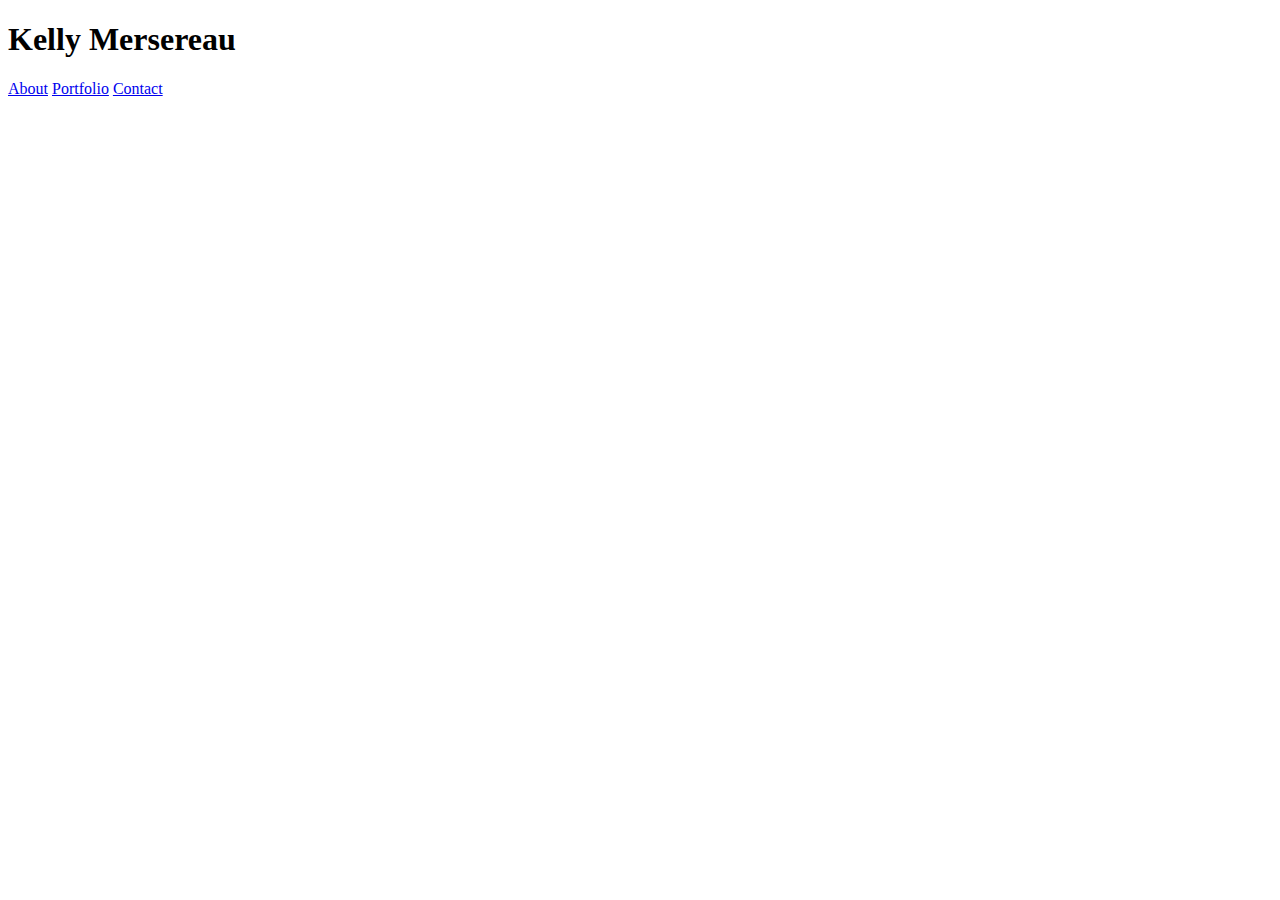
==== contact.html @ 2608a541 "portfolio" ====
<!DOCTYPE html>
<html>
<head>
	<title>Contact</title>
	<link rel="stylesheet" type="text/css" href="reset.css">
	<link rel="stylesheet" type="text/css" href="assets/css/style.css">
</head>
<header>
	<span id="top">
		<h1 id="topname"> Kelly Mersereau </h1>
	</span>
	<span id="links">
			<a href="index.html" class="links1"> About</a>
			<a href="portfolio.html" class="links"> Portfolio</a>
			<a href="contact.html" class="links"> Contact </a>	
	</span>
</header>
<body>

</body>
</html>
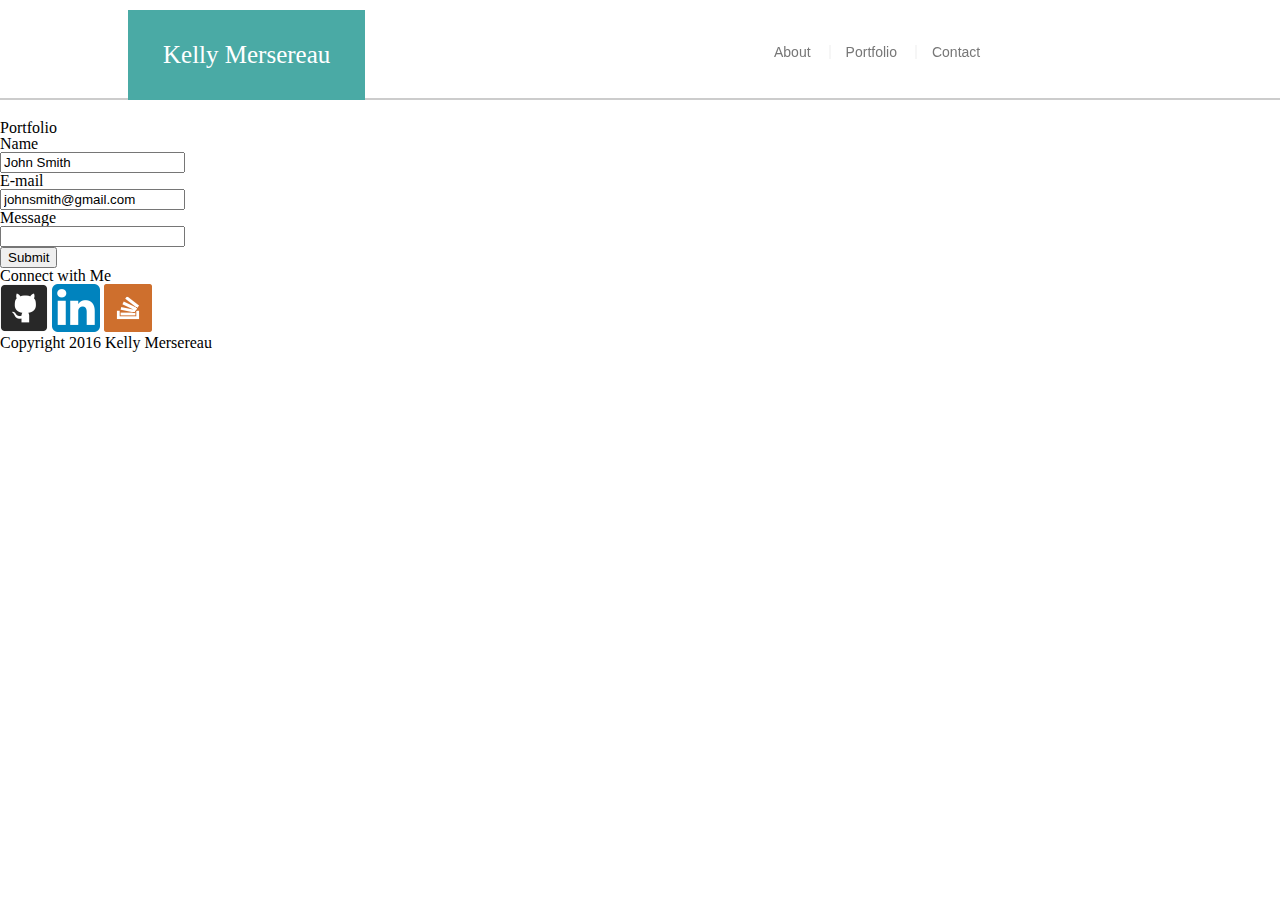
==== commit c8ed4f2c: "so i can make sure this shit is correct" ====
--- a/contact.html
+++ b/contact.html
@@ -1,21 +1,62 @@
 <!DOCTYPE html>
 <html>
 <head>
-	<title>Contact</title>
-	<link rel="stylesheet" type="text/css" href="reset.css">
+	<title>Kelly Mersereau</title>
 	<link rel="stylesheet" type="text/css" href="assets/css/style.css">
+	<link rel="stylesheet" type="text/css" href="assets/css/reset.css">
 </head>
-<header>
-	<span id="top">
-		<h1 id="topname"> Kelly Mersereau </h1>
-	</span>
-	<span id="links">
-			<a href="index.html" class="links1"> About</a>
-			<a href="portfolio.html" class="links"> Portfolio</a>
-			<a href="contact.html" class="links"> Contact </a>	
-	</span>
-</header>
 <body>
+	<div class="wrapper">
+		<header id="header">
+			<div id="name">
+				<h1> Kelly Mersereau </h1>
+			</div>
+			<nav id="nav">
+				<ul>
+					<li class="link1"><a href="index.html">About</a></li>
+					<li class="link"><a href="portfolio.html">Portfolio</a></li>
+					<li class="link"><a href="contact.html">Contact</a></li>
+				</ul>
+			</nav>
+		</header>
+	</div>
+	<div id="content">
+		<section id="main">
+			<h2> Portfolio </h2>
+			<div></div>
+			<form action="MAILTO:kelly.mersereau@gmail.com" method="post" enctype="text/plain">
+				Name 
+				<br>
+				<input type="text" name="name" value="John Smith"> 
+				<br>
+				E-mail 
+				<br>
+				<input type="text" name="e-mail" value="johnsmith@gmail.com"> 
+				<br>
+				Message 
+				<br>
+				<input type="text" name="message" value=" "> 
+				<br>
+				<input type="submit" value="Submit">
+			</form>
+		</section>
+		<aside id="sidebar">
+			<h3>Connect with Me</h3>
+			<div></div>
+			<div class="connectlinks">
+				<a href="https://github.com/kellymersereau"><img src="assets/images/github.png"></a>
+				<a href="https://www.linkedin.com/in/kellymersereau"><img src="assets/images/linkedin.png"></a>
+				<a href="http://stackoverflow.com/users/5831702/kelly-mersereau"><img src="assets/images/stackoverflow.png"></a>
+			</div>
+		</aside>
+	<footer>
+		<div id="footer">
+			<div class="teal-line">
+			</div>
+				<p class="copyright">Copyright 2016 Kelly Mersereau
+				</p>
+		</div>
+	</footer>
+</body>
 
-</body>
 </html>--- a/assets/css/style.css
+++ b/assets/css/style.css
@@ -0,0 +1,82 @@
+* {
+	font-family: 'Arial', 'Helvetica Neue', Helvetica, sans-serif;
+	box-sizing: border-box;
+}
+.wrapper {
+	height: 100px;
+	background-color: #ffffff;
+	border-bottom: 2px;
+	border-style: solid;
+	border-color: #cccccc;
+	width: 100%;
+	position: relative;
+	margin-bottom: 20px;
+}
+#name {
+	height: 90px;
+	font-family: 'Georgia', Times, Times New Roman, serif;
+	font-size: 25px;
+	margin-left: 10%;
+	margin-top: 10px;
+	padding-top: 32px;
+	padding-bottom: 32px;
+	padding-left: 35px;
+	padding-right: 35px;
+	background-color: #4aaaa5;
+	color: #ffffff;
+	float: left;
+}
+#nav {
+	padding: 15px;
+	float: right;
+	margin-right: 500px;
+}
+ul {
+    list-style-type: none;
+    margin: 0;
+    padding: 0;
+    height: 100%; /* Full height */
+    position: fixed; /* Make it stick, even on scroll */
+    overflow: auto; /* Enable scrolling if the sidenav has too much content */
+}
+.link1 {
+	font-family: 'Arial', 'Helvetica Neue', Helvetica, sans-serif;
+	text-align: center;
+	font-size: 14px;
+	color: #777777;
+	text-decoration: none;
+	display: inline-block;
+	float: left;
+	margin: 9px;
+	margin-top: 30px;
+}
+.link {
+	font-family: 'Arial', 'Helvetica Neue', Helvetica, sans-serif;
+	text-align: center;
+	font-size: 14px;
+	color: #777777;
+	text-decoration: none;
+	border-left: 2px;
+	border-style: solid;
+	border-color: #f6f6f6;
+	padding-left: 15px; 
+	display: inline-block;
+	float: left;
+	margin: 9px;
+	margin-top: 30px;
+}
+a:link {
+	color: #777777;
+	font-size: 14px;
+	text-decoration: none;
+}
+a:visited {
+	color: #777777;
+	font-size: 12px;
+	text-decoration: none;
+}
+a:hover {
+	color: #4aaaa5;
+	font-size: 16px;
+	text-decoration: none;
+}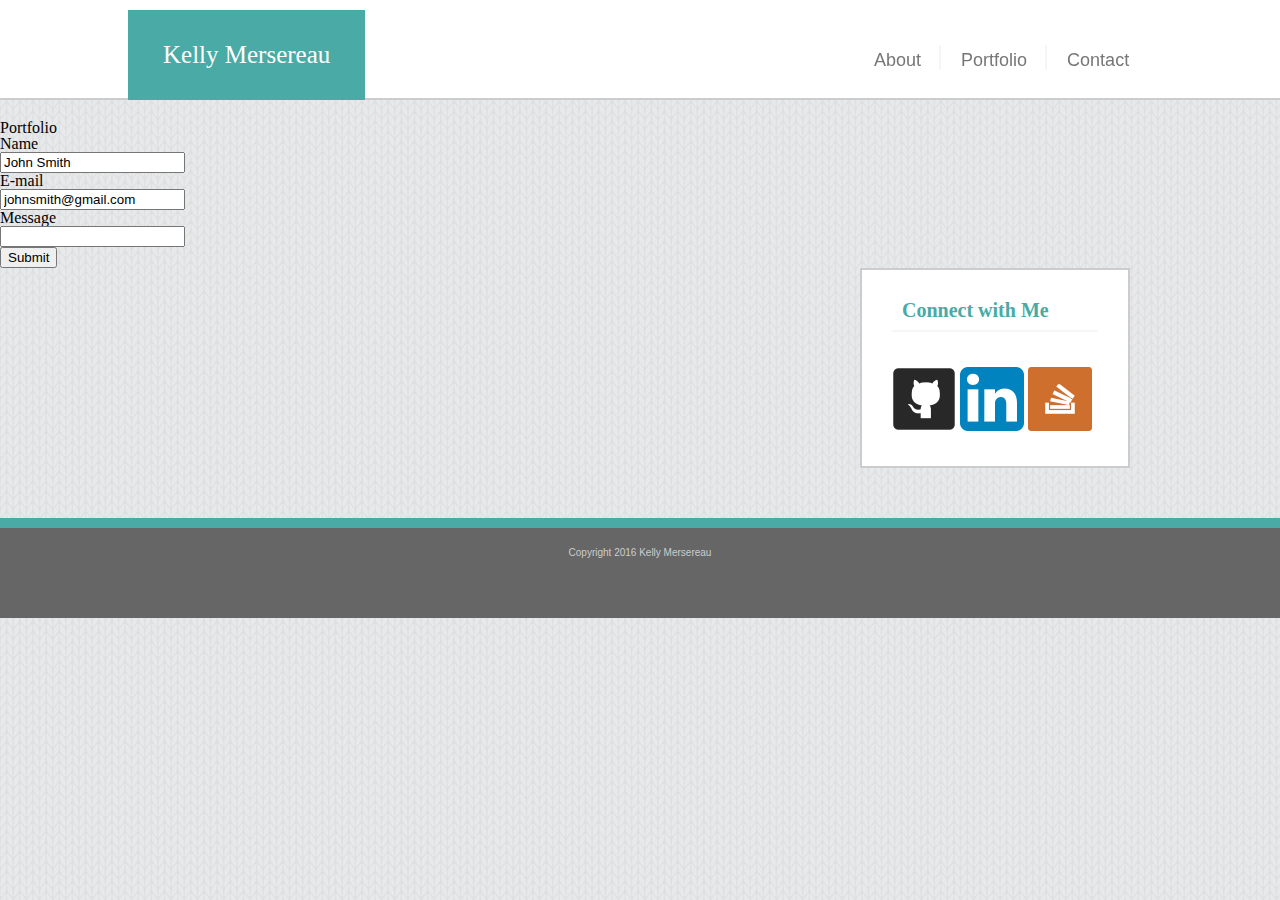
==== commit 49133c7d: "updated work" ====
--- a/contact.html
+++ b/contact.html
@@ -19,42 +19,41 @@
 				</ul>
 			</nav>
 		</header>
-	</div>
-	<div id="content">
-		<section id="main">
-			<h2> Portfolio </h2>
-			<div></div>
-			<form action="MAILTO:kelly.mersereau@gmail.com" method="post" enctype="text/plain">
-				Name 
-				<br>
-				<input type="text" name="name" value="John Smith"> 
-				<br>
-				E-mail 
-				<br>
-				<input type="text" name="e-mail" value="johnsmith@gmail.com"> 
-				<br>
-				Message 
-				<br>
-				<input type="text" name="message" value=" "> 
-				<br>
-				<input type="submit" value="Submit">
-			</form>
-		</section>
-		<aside id="sidebar">
-			<h3>Connect with Me</h3>
-			<div></div>
-			<div class="connectlinks">
-				<a href="https://github.com/kellymersereau"><img src="assets/images/github.png"></a>
-				<a href="https://www.linkedin.com/in/kellymersereau"><img src="assets/images/linkedin.png"></a>
-				<a href="http://stackoverflow.com/users/5831702/kelly-mersereau"><img src="assets/images/stackoverflow.png"></a>
-			</div>
-		</aside>
+		<div id="content">
+			<section id="main">
+				<h2> Portfolio </h2>
+				<div id="line-break"></div>
+				<form action="MAILTO:kelly.mersereau@gmail.com" method="post" enctype="text/plain">
+					Name 
+					<br>
+					<input type="text" name="name" value="John Smith"> 
+					<br>
+					E-mail 
+					<br>
+					<input type="text" name="e-mail" value="johnsmith@gmail.com"> 
+					<br>
+					Message 
+					<br>
+					<input type="text" name="message" value=" "> 
+					<br>
+					<input type="submit" value="Submit">
+				</form>
+			</section>
+			<aside id="sidebar">
+				<h2 id="connect">Connect with Me</h2>
+				<div class="line-break2"></div>
+				<div class="icons">
+					<a href="https://github.com/kellymersereau" id="icon1"><img src="assets/images/github.png"></a>
+					<a href="https://www.linkedin.com/in/kellymersereau" id="icon2"><img src="assets/images/linkedin.png"></a>
+					<a href="http://stackoverflow.com/users/5831702/kelly-mersereau" id="icon3"><img src="assets/images/stackoverflow.png"></a>
+				</div>
+			</aside>
+		</div>
+		<div class="push"></div>
 	<footer>
 		<div id="footer">
-			<div class="teal-line">
-			</div>
-				<p class="copyright">Copyright 2016 Kelly Mersereau
-				</p>
+			<p class="copyright">Copyright 2016 Kelly Mersereau
+			</p>
 		</div>
 	</footer>
 </body>
--- a/assets/css/style.css
+++ b/assets/css/style.css
@@ -1,8 +1,22 @@
 * {
 	font-family: 'Arial', 'Helvetica Neue', Helvetica, sans-serif;
 	box-sizing: border-box;
+	margin: 0;
+}
+html body {
+	height: 100%;
+	background-image: url('../images/knitting250px.png');
 }
 .wrapper {
+	min-height: 100%;
+	height: auto !important;
+	height: 100%;
+	margin: 0 auto -200px;
+}
+.push, #footer {
+	height: 250px;
+}
+#header {
 	height: 100px;
 	background-color: #ffffff;
 	border-bottom: 2px;
@@ -29,7 +43,7 @@
 #nav {
 	padding: 15px;
 	float: right;
-	margin-right: 500px;
+	margin-right: 400px;
 }
 ul {
     list-style-type: none;
@@ -42,7 +56,7 @@
 .link1 {
 	font-family: 'Arial', 'Helvetica Neue', Helvetica, sans-serif;
 	text-align: center;
-	font-size: 14px;
+	font-size: 25px;
 	color: #777777;
 	text-decoration: none;
 	display: inline-block;
@@ -53,13 +67,13 @@
 .link {
 	font-family: 'Arial', 'Helvetica Neue', Helvetica, sans-serif;
 	text-align: center;
-	font-size: 14px;
+	font-size: 25px;
 	color: #777777;
 	text-decoration: none;
 	border-left: 2px;
 	border-style: solid;
 	border-color: #f6f6f6;
-	padding-left: 15px; 
+	padding-left: 20px; 
 	display: inline-block;
 	float: left;
 	margin: 9px;
@@ -67,7 +81,7 @@
 }
 a:link {
 	color: #777777;
-	font-size: 14px;
+	font-size: 18px;
 	text-decoration: none;
 }
 a:visited {
@@ -79,4 +93,64 @@
 	color: #4aaaa5;
 	font-size: 16px;
 	text-decoration: none;
+}
+#content {
+	background-image: url('../images/knitting250px.png');
+	background-repeat: repeat;
+}
+#sidebar {
+	width: 270px;
+	height: 200px;
+	background-color: white;
+	font-family: 'Georgia', Times, Times New Roman, serif;
+	float: right;
+	color: #4aaaa5;
+	margin-right: 150px;
+	border: 2px;
+	padding-top: 20px;
+	border-style: solid;
+	border-color: #cccccc;
+	position: relative;
+}
+.line-break2 {
+	border: 1px;
+	border-style: solid;
+	border-color: #f6f6f6;
+	margin-top: 10px;
+	margin-bottom: 25px;
+	margin-left: 30px;
+	margin-right: 30px;
+}
+#connect {
+	position: relative;
+	padding-left: 40px;
+	padding-top: 10px;
+	padding-bottom: 0px;
+	font-weight: bold;
+	font-size: 20px;
+}
+.icons {
+	position: relative;
+	margin-right: 20px;
+	margin-left: 20px;
+	padding-right: 10px;
+	padding-left: 10px;
+	padding-top: 10px;
+}
+#footer {
+	height: 100px; 
+	background-color: #666666;
+	border-top: 10px;
+	border-style: solid;
+	border-color: #4aaaa5;
+	width: 100%;
+}
+.copyright {
+	color: #cccccc;
+	position: ;
+	text-align: center;
+	font-size: 10px;
+	font-family: 'Arial', 'Helvetica Neue', Helvetica, sans-serif;
+	padding-top: 20px;
+	padding-bottom: 20px;
 }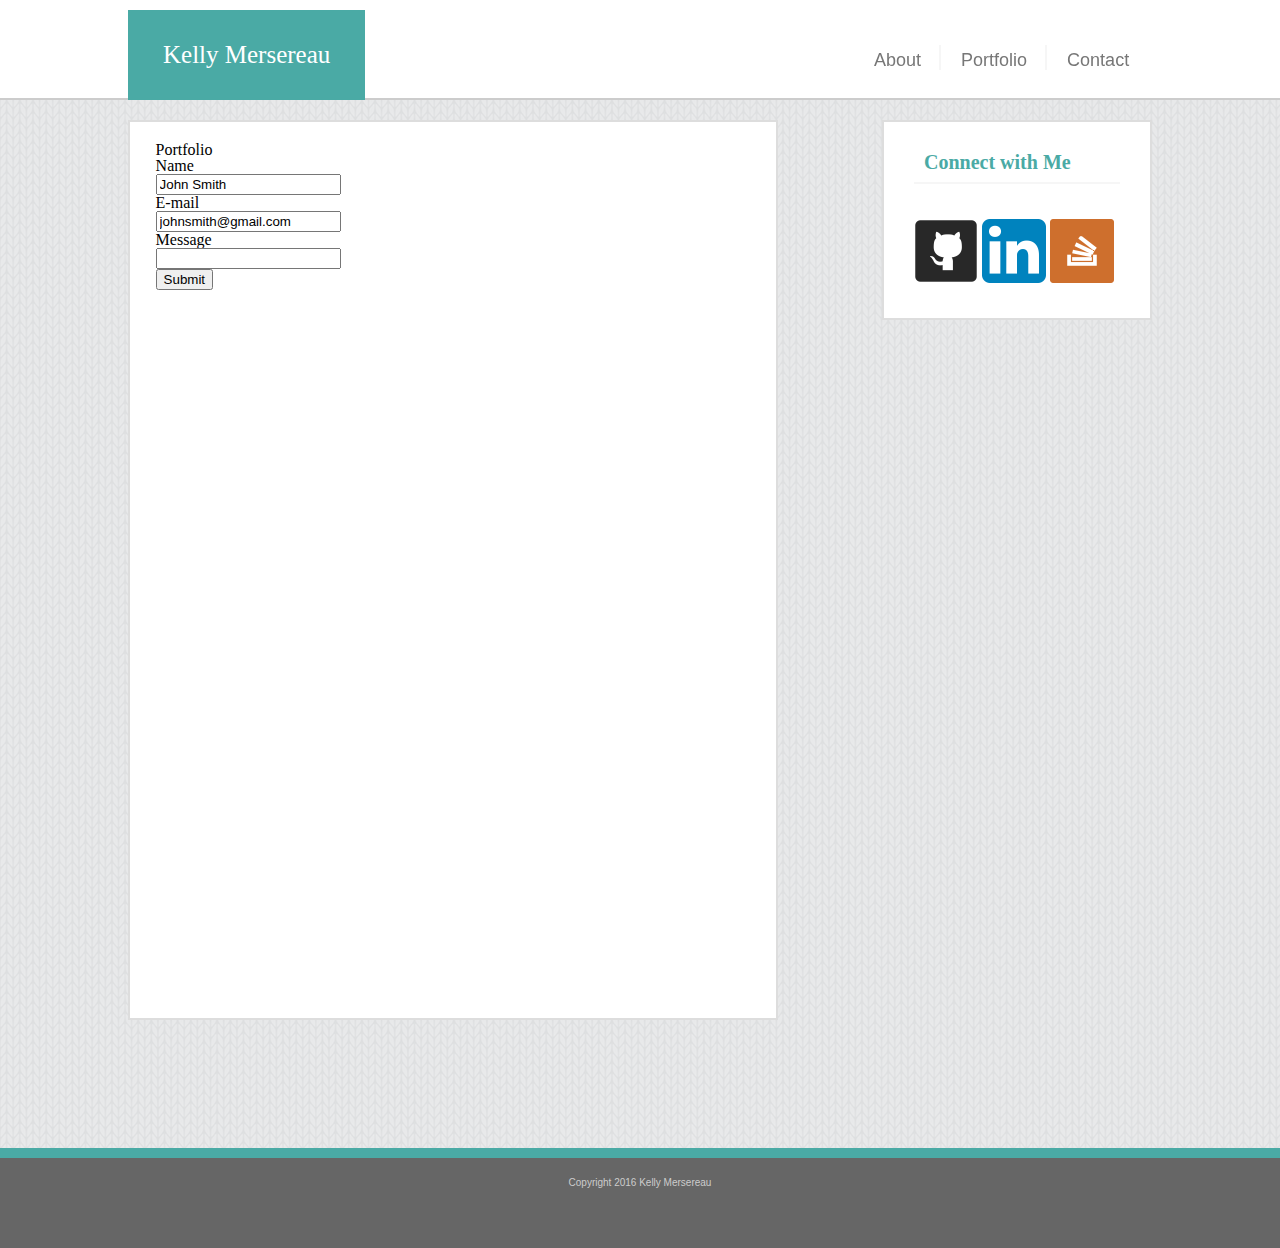
==== commit 55468aae: "updates when i should be asleep" ====
--- a/contact.html
+++ b/contact.html
@@ -23,7 +23,7 @@
 			<section id="main">
 				<h2> Portfolio </h2>
 				<div id="line-break"></div>
-				<form action="MAILTO:kelly.mersereau@gmail.com" method="post" enctype="text/plain">
+				<form action="MAILTO:kelly.mersereau@gmail.com" method="post" enctype="text/plain" class="form">
 					Name 
 					<br>
 					<input type="text" name="name" value="John Smith"> 
@@ -56,6 +56,7 @@
 			</p>
 		</div>
 	</footer>
+	</div>
 </body>
 
 </html>--- a/assets/css/style.css
+++ b/assets/css/style.css
@@ -6,6 +6,7 @@
 html body {
 	height: 100%;
 	background-image: url('../images/knitting250px.png');
+
 }
 .wrapper {
 	min-height: 100%;
@@ -44,6 +45,7 @@
 	padding: 15px;
 	float: right;
 	margin-right: 400px;
+
 }
 ul {
     list-style-type: none;
@@ -93,10 +95,154 @@
 	color: #4aaaa5;
 	font-size: 16px;
 	text-decoration: none;
+	text-transform: uppercase;
 }
 #content {
 	background-image: url('../images/knitting250px.png');
 	background-repeat: repeat;
+}
+#about {
+	width: 650px;
+	height: 500px;
+	background-color: white;
+	font-family: 'Georgia', Times, Times New Roman, serif;
+	float: left;
+	color: #4aaaa5;
+	border: 2px;
+	border-style: solid;
+	border-color: #dddddd;
+	position: relative;
+	padding-top: 20px;
+	padding-left: 2%;
+	padding-right: 2%;
+	margin-left: 10%;
+	margin-bottom: 10%;
+
+}
+.line-break1 {
+	border: 1px;
+	border-style: solid;
+	border-color: #dddddd;
+	margin-top: 10px;
+	margin-bottom: 25px;
+	margin-left: 1%;
+	margin-right: 1%;
+}
+#me {
+	position: relative;
+	padding-left: 1%;
+	padding-top: 10px;
+	padding-bottom: 0px;
+	font-weight: bold;
+	font-size: 30px;
+}
+#myphoto{
+	position: relative;
+	display: inline;
+	float: left;
+	margin-right: 10px;
+	margin-bottom: 2px;
+}
+#article {
+	position: relative;
+	padding-left: 1%;
+	padding-right: 1%;
+	padding-top: 10px;
+	padding-bottom: 10px;
+	margin-left: 1%;
+	margin-right: 1%;
+	font-family: 'Arial', 'Helvetica Neue', Helvetica, sans-serif;
+	color: #777777;
+	letter-spacing: 2px;
+	line-height: -10px;
+	word-spacing: 3px;
+
+}
+#main {
+	width: 650px;
+	height: 900px;
+	background-color: white;
+	float: left;
+	border: 2px;
+	border-style: solid;
+	border-color: #dddddd;
+	position: relative;
+	padding-top: 20px;
+	padding-left: 2%;
+	padding-right: 2%;
+	margin-left: 10%;
+	margin-bottom: 10%;
+}
+#port {
+	font-family: 'Georgia', Times, Times New Roman, serif;
+	position: relative;
+	color: #4aaaa5;
+	padding-left: 1%;
+	padding-top: 10px;
+	padding-bottom: 0px;
+	font-weight: bold;
+	font-size: 30px;
+}
+#line-break1 {
+	border: 1px;
+	border-style: solid;
+	border-color: #dddddd;
+	margin-top: 10px;
+	margin-bottom: 25px;
+	margin-left: 1%;
+	margin-right: 1%;
+}
+#form {
+	position: relative;
+	padding-left: 1%;
+	padding-top: 10px;
+	padding-bottom: 0px;
+	font-weight: bold;
+	font-size: 30px;
+}
+.category_left {
+	float: left;
+	margin-right: 10px;
+	margin-left: 10px;
+}
+.category_right {
+	float: right;
+	margin-right: 10px;
+	margin-left: 10px;
+}
+.phototitles {
+	height: 60px;
+	width: 275px;
+	border: solid;
+	border-color: #4aaaa5;
+	background-color: #4aaaa5;
+	font-family: 'Georgia', Times, Times New Roman, serif;
+	color: white;
+	font-size: 20px;
+	margin-top: 140px;
+	margin-bottom: 10px;
+	float: right;
+	position: absolute;
+	padding-top: 15px;
+	padding-bottom: 15px;
+	text-align: center;
+}
+.phototitles1 {
+	height: 60px;
+	width: 275px;
+	border: solid;
+	border-color: #4aaaa5;
+	background-color: #4aaaa5;
+	font-family: 'Georgia', Times, Times New Roman, serif;
+	color: white;
+	font-size: 20px;
+	margin-top: 140px;
+	margin-bottom: 10px;
+	float: left;
+	position: absolute;
+	padding-top: 15px;
+	padding-bottom: 15px;
+	text-align: center;
 }
 #sidebar {
 	width: 270px;
@@ -105,11 +251,11 @@
 	font-family: 'Georgia', Times, Times New Roman, serif;
 	float: right;
 	color: #4aaaa5;
-	margin-right: 150px;
+	margin-right: 10%;
 	border: 2px;
 	padding-top: 20px;
 	border-style: solid;
-	border-color: #cccccc;
+	border-color: #dddddd;
 	position: relative;
 }
 .line-break2 {
@@ -138,6 +284,8 @@
 	padding-top: 10px;
 }
 #footer {
+	clear: both;
+	position: relative;
 	height: 100px; 
 	background-color: #666666;
 	border-top: 10px;
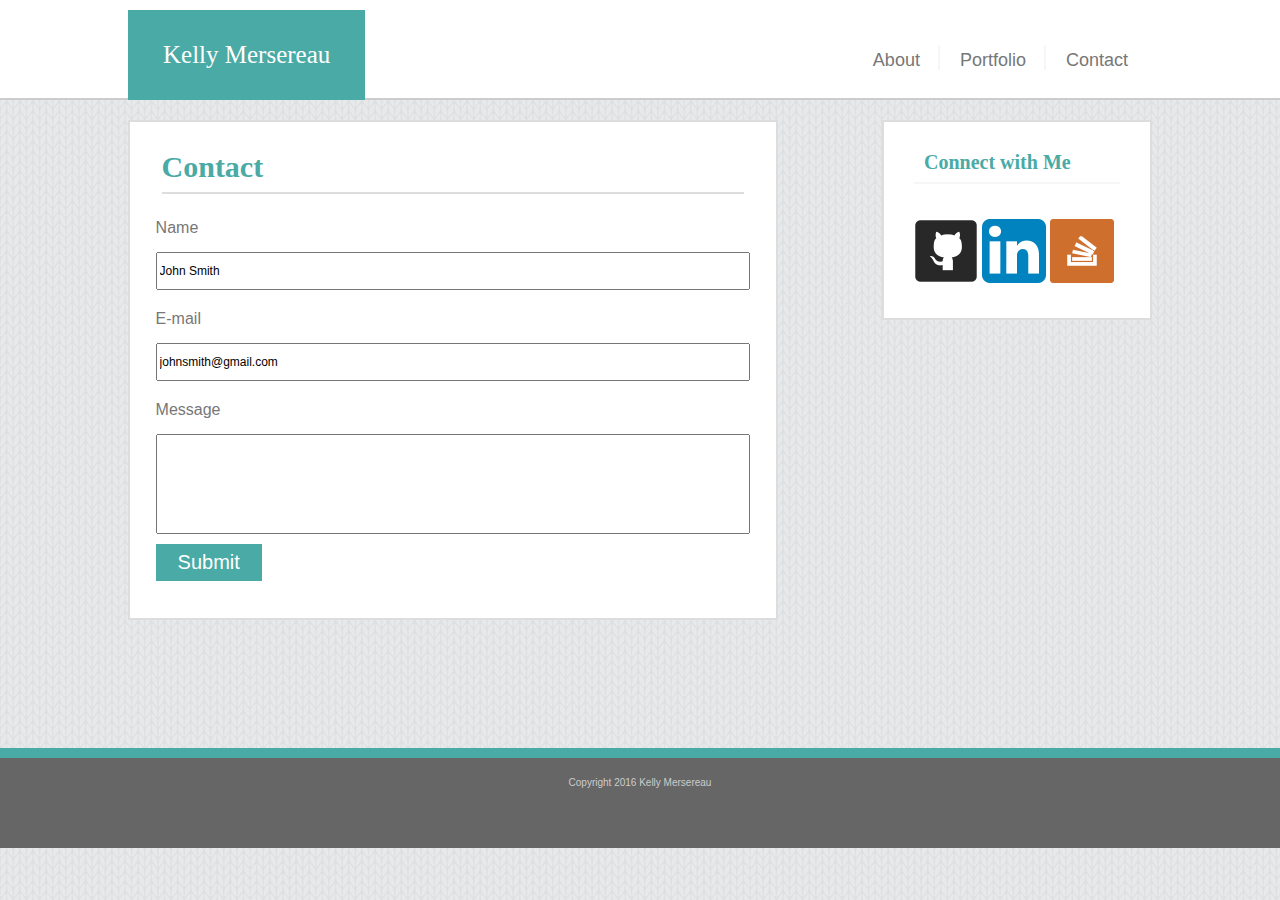
==== commit df6d3e31: "updated stuff" ====
--- a/contact.html
+++ b/contact.html
@@ -20,21 +20,21 @@
 			</nav>
 		</header>
 		<div id="content">
-			<section id="main">
-				<h2> Portfolio </h2>
-				<div id="line-break"></div>
+			<section id="comments">
+				<h2 id="contact"> Contact </h2>
+				<div id="line-break3"></div>
 				<form action="MAILTO:kelly.mersereau@gmail.com" method="post" enctype="text/plain" class="form">
-					Name 
+					<p class="title">Name</p> 
 					<br>
 					<input type="text" name="name" value="John Smith"> 
 					<br>
-					E-mail 
+					<div class="title">E-mail </div>
 					<br>
 					<input type="text" name="e-mail" value="johnsmith@gmail.com"> 
 					<br>
-					Message 
+					<div class="title">Message </div>
 					<br>
-					<input type="text" name="message" value=" "> 
+					<input type="text" name="message" value=" "id="textbox"> 
 					<br>
 					<input type="submit" value="Submit">
 				</form>
--- a/assets/css/style.css
+++ b/assets/css/style.css
@@ -44,7 +44,8 @@
 #nav {
 	padding: 15px;
 	float: right;
-	margin-right: 400px;
+	margin-right: 10%;
+	position: relative;
 
 }
 ul {
@@ -52,8 +53,8 @@
     margin: 0;
     padding: 0;
     height: 100%; /* Full height */
-    position: fixed; /* Make it stick, even on scroll */
-    overflow: auto; /* Enable scrolling if the sidenav has too much content */
+    position: relative; /* Make it stick, even on scroll */
+  
 }
 .link1 {
 	font-family: 'Arial', 'Helvetica Neue', Helvetica, sans-serif;
@@ -65,6 +66,7 @@
 	float: left;
 	margin: 9px;
 	margin-top: 30px;
+	
 }
 .link {
 	font-family: 'Arial', 'Helvetica Neue', Helvetica, sans-serif;
@@ -80,6 +82,7 @@
 	float: left;
 	margin: 9px;
 	margin-top: 30px;
+	
 }
 a:link {
 	color: #777777;
@@ -191,14 +194,6 @@
 	margin-bottom: 25px;
 	margin-left: 1%;
 	margin-right: 1%;
-}
-#form {
-	position: relative;
-	padding-left: 1%;
-	padding-top: 10px;
-	padding-bottom: 0px;
-	font-weight: bold;
-	font-size: 30px;
 }
 .category_left {
 	float: left;
@@ -244,6 +239,76 @@
 	padding-bottom: 15px;
 	text-align: center;
 }
+#comments {
+	width: 650px;
+	height: 500px;
+	background-color: white;
+	float: left;
+	border: 2px;
+	border-style: solid;
+	border-color: #dddddd;
+	position: relative;
+	padding-top: 20px;
+	padding-left: 2%;
+	padding-right: 2%;
+	margin-left: 10%;
+	margin-bottom: 10%;
+}
+#contact {
+	font-family: 'Georgia', Times, Times New Roman, serif;
+	position: relative;
+	color: #4aaaa5;
+	padding-left: 1%;
+	padding-top: 10px;
+	padding-bottom: 0px;
+	font-weight: bold;
+	font-size: 30px;
+}
+#line-break3 {
+	border: 1px;
+	border-style: solid;
+	border-color: #dddddd;
+	margin-top: 10px;
+	margin-bottom: 25px;
+	margin-left: 1%;
+	margin-right: 1%;
+}
+.title {
+	font-family: 'Arial', 'Helvetica Neue', Helvetica, sans-serif;
+	font-size: 16px;
+	color: #777777;
+	margin-top: 20px;
+	margin-bottom: 0px;
+	padding-top: 1px;
+	padding-bottom: 0px;
+}
+input[type=text] {
+	width: 100%;
+	margin-bottom: 0px;
+	margin-top: 0px;
+	padding-bottom: 10px;
+	padding-top: 10px;
+	box-sizing: border-box;
+	font-size: 12px;
+	font-family: 'Arial', 'Helvetica Neue', Helvetica, sans-serif;
+}
+input[type=submit] {
+	margin-top: 10px;
+	border-color: #4aaaa5;
+	background-color: #4aaaa5;
+	border-style: solid;
+	font-size: 20px;
+	color: white;
+	text-align: center;
+	padding-right: 20px;
+	padding-top: 5px;
+	padding-left: 20px;
+	padding-bottom: 5px;
+}
+#textbox {
+	width: 100%;
+	height: 100px;
+}
 #sidebar {
 	width: 270px;
 	height: 200px;
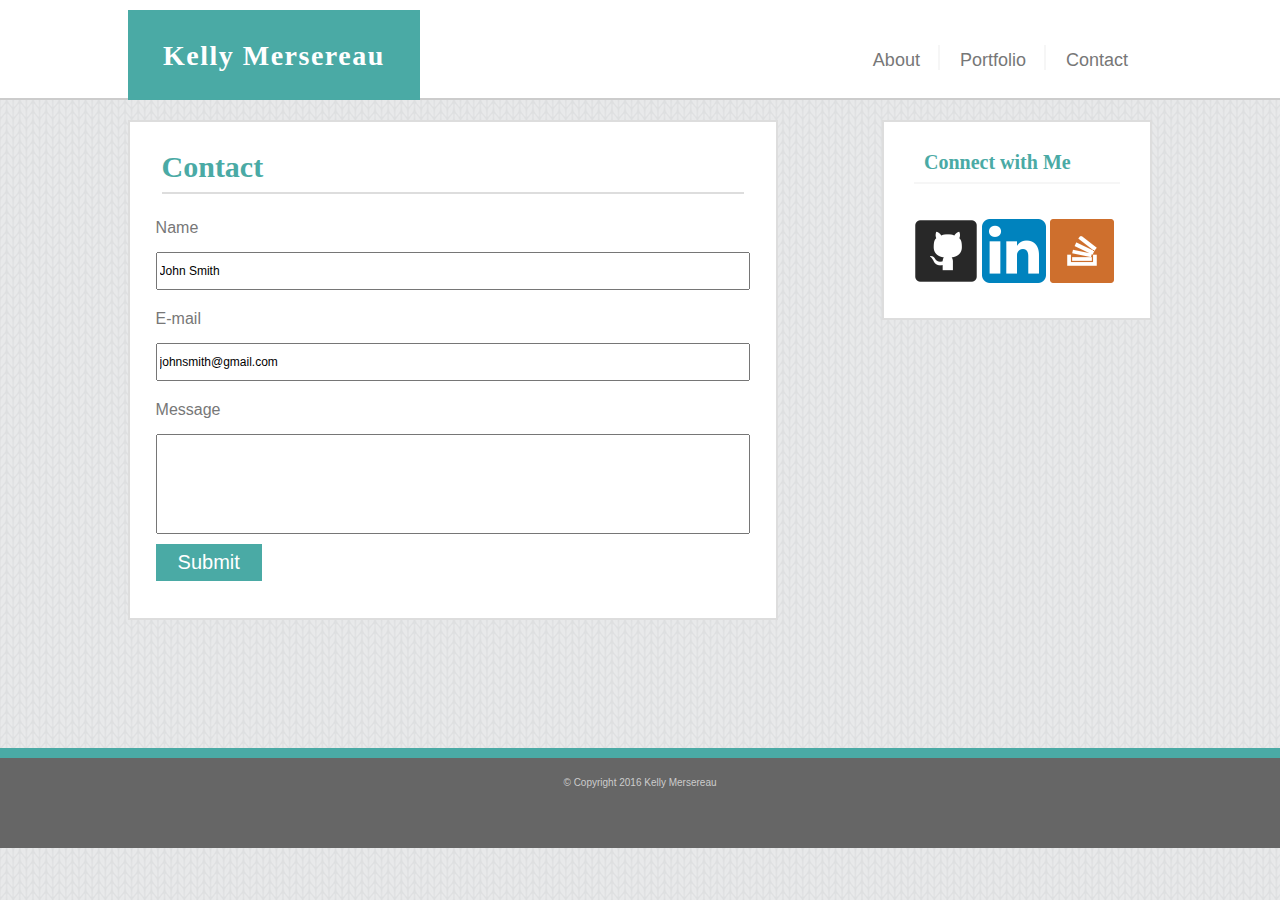
==== commit 58c775d8: "last update" ====
--- a/contact.html
+++ b/contact.html
@@ -23,7 +23,7 @@
 			<section id="comments">
 				<h2 id="contact"> Contact </h2>
 				<div id="line-break3"></div>
-				<form action="MAILTO:kelly.mersereau@gmail.com" method="post" enctype="text/plain" class="form">
+				<form action="#" class="form">
 					<p class="title">Name</p> 
 					<br>
 					<input type="text" name="name" value="John Smith"> 
@@ -34,7 +34,7 @@
 					<br>
 					<div class="title">Message </div>
 					<br>
-					<input type="text" name="message" value=" "id="textbox"> 
+					<input type="text" name="message" value=" " id="textbox"> 
 					<br>
 					<input type="submit" value="Submit">
 				</form>
@@ -43,16 +43,16 @@
 				<h2 id="connect">Connect with Me</h2>
 				<div class="line-break2"></div>
 				<div class="icons">
-					<a href="https://github.com/kellymersereau" id="icon1"><img src="assets/images/github.png"></a>
-					<a href="https://www.linkedin.com/in/kellymersereau" id="icon2"><img src="assets/images/linkedin.png"></a>
-					<a href="http://stackoverflow.com/users/5831702/kelly-mersereau" id="icon3"><img src="assets/images/stackoverflow.png"></a>
+					<a href="https://github.com/kellymersereau" id="icon1"><img src="assets/images/github.png" alt="Github logo"></a>
+					<a href="https://www.linkedin.com/in/kellymersereau" id="icon2"><img src="assets/images/linkedin.png" alt="LinkedIn Logo"></a>
+					<a href="http://stackoverflow.com/users/5831702/kelly-mersereau" id="icon3"><img src="assets/images/stackoverflow.png" alt="Stackoverflow logo"></a>
 				</div>
 			</aside>
 		</div>
 		<div class="push"></div>
 	<footer>
 		<div id="footer">
-			<p class="copyright">Copyright 2016 Kelly Mersereau
+			<p class="copyright"> © Copyright 2016 Kelly Mersereau
 			</p>
 		</div>
 	</footer>
--- a/assets/css/style.css
+++ b/assets/css/style.css
@@ -30,7 +30,9 @@
 #name {
 	height: 90px;
 	font-family: 'Georgia', Times, Times New Roman, serif;
-	font-size: 25px;
+	font-size: 28px;
+	font-weight: bold;
+	letter-spacing: 1.5px;
 	margin-left: 10%;
 	margin-top: 10px;
 	padding-top: 32px;
@@ -145,6 +147,10 @@
 	float: left;
 	margin-right: 10px;
 	margin-bottom: 2px;
+	width: auto;
+	height: auto;
+	max-width: 150px;
+	max-height: 150px;
 }
 #article {
 	position: relative;
@@ -157,13 +163,13 @@
 	font-family: 'Arial', 'Helvetica Neue', Helvetica, sans-serif;
 	color: #777777;
 	letter-spacing: 2px;
-	line-height: -10px;
+	line-height: 20px;
 	word-spacing: 3px;
 
 }
 #main {
 	width: 650px;
-	height: 900px;
+	height: 800px;
 	background-color: white;
 	float: left;
 	border: 2px;
@@ -199,11 +205,15 @@
 	float: left;
 	margin-right: 10px;
 	margin-left: 10px;
+	margin-top: 10px;
+	margin-bottom: 10px;
 }
 .category_right {
 	float: right;
 	margin-right: 10px;
 	margin-left: 10px;
+	margin-top: 10px;
+	margin-bottom: 10px;
 }
 .phototitles {
 	height: 60px;
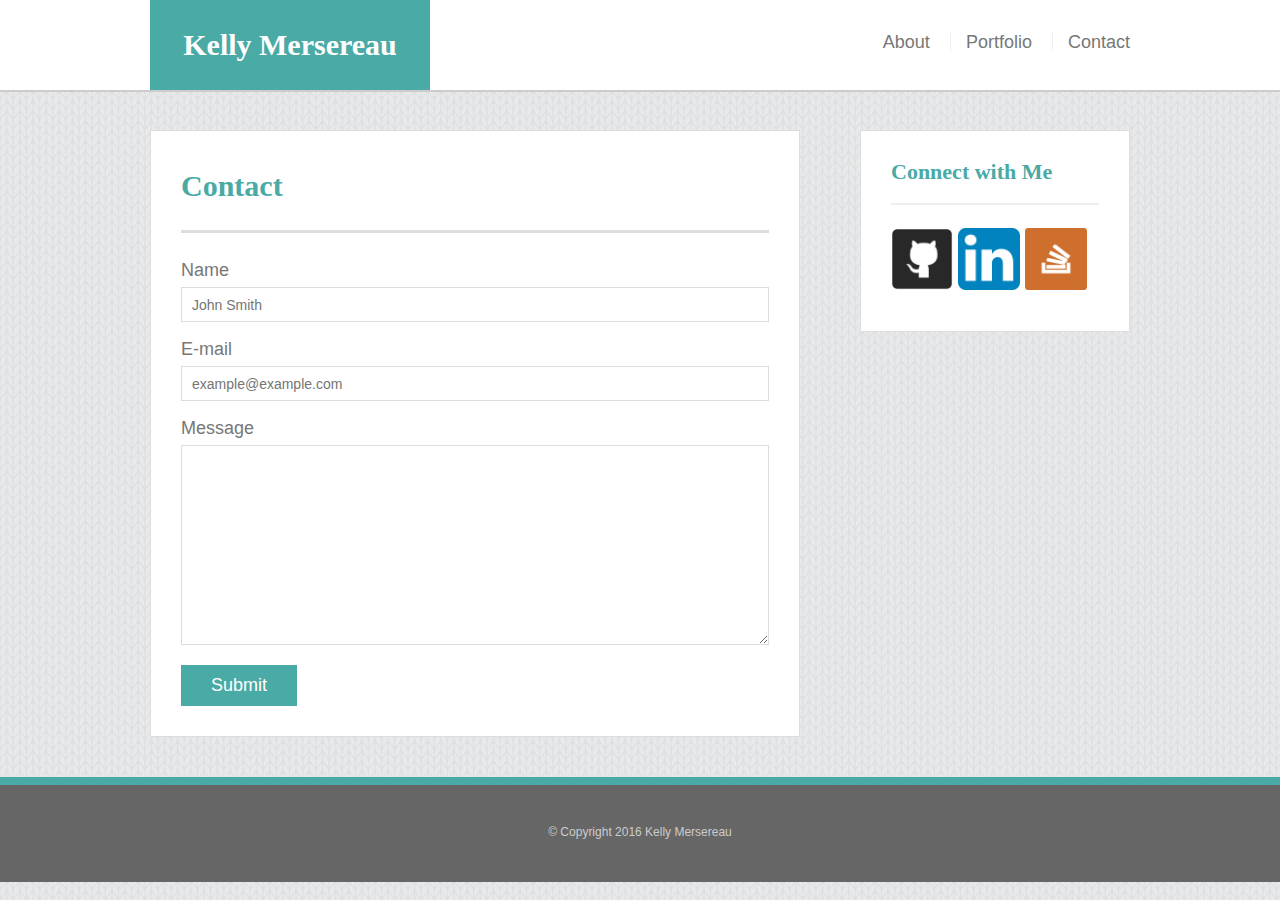
==== commit 66aa2083: "changes for homework 2" ====
--- a/contact.html
+++ b/contact.html
@@ -1,62 +1,70 @@
 <!DOCTYPE html>
 <html>
 <head>
-	<title>Kelly Mersereau</title>
+    <meta charset="utf-8">
+    <meta name="viewport" content="width=device-width, initial-scale=1.0">
+	<title>About | Kelly Mersereau</title>
+	<link rel="stylesheet" type="text/css" href="assets/css/reset.css">
 	<link rel="stylesheet" type="text/css" href="assets/css/style.css">
-	<link rel="stylesheet" type="text/css" href="assets/css/reset.css">
 </head>
 <body>
-	<div class="wrapper">
-		<header id="header">
-			<div id="name">
-				<h1> Kelly Mersereau </h1>
+
+	<header id="masthead">
+		<div class="container">
+			<a href="index.html" id="logo"> Kelly Mersereau</a>
+			<nav>
+				<a href="index.html">About</a>
+				<a href="portfolio.html">Portfolio</a>
+				<a href="contact.html">Contact</a>
+			</nav>
+		</div>
+	</header>
+
+	<div id="main-container" class="container">
+		<section class="main-section">
+			<h1> Contact </h1>
+
+			<form id="contact-form">
+				<ul>
+					<li>
+						<label for="name">Name</label>
+						<input type="text" id="name" name="name" placeholder="John Smith" required="required">
+					</li>
+					<li>
+						<label for="email"> E-mail </label>
+						<input type="email" id="email" name="email" placeholder="example@example.com" required="required">
+					</li>
+					<li>
+						<label for="message">Message</label>
+						<textarea id="message" name="message" required="required"></textarea>
+					</li>
+				</ul>
+				<input type="submit">
+			</form>
+
+		</section>
+
+		<section class="sidebar">
+			<div id="connect">
+				<h2>Connect with Me</h2>
+
+				<a href="https://github.com/kellymersereau">
+					<img src="assets/images/github.png" class="social" alt="Github">
+				</a>
+				<a href="https://www.linkedin.com/in/kellymersereau"> 
+					<img src="assets/images/linkedin.png" class="social" alt="LinkedIn">
+				</a>
+				<a href="http://stackoverflow.com/users/5831702/kelly-mersereau">
+					<img src="assets/images/stackoverflow.png" class="social" alt="Stackoverflow">
+				</a>
 			</div>
-			<nav id="nav">
-				<ul>
-					<li class="link1"><a href="index.html">About</a></li>
-					<li class="link"><a href="portfolio.html">Portfolio</a></li>
-					<li class="link"><a href="contact.html">Contact</a></li>
-				</ul>
-			</nav>
-		</header>
-		<div id="content">
-			<section id="comments">
-				<h2 id="contact"> Contact </h2>
-				<div id="line-break3"></div>
-				<form action="#" class="form">
-					<p class="title">Name</p> 
-					<br>
-					<input type="text" name="name" value="John Smith"> 
-					<br>
-					<div class="title">E-mail </div>
-					<br>
-					<input type="text" name="e-mail" value="johnsmith@gmail.com"> 
-					<br>
-					<div class="title">Message </div>
-					<br>
-					<input type="text" name="message" value=" " id="textbox"> 
-					<br>
-					<input type="submit" value="Submit">
-				</form>
-			</section>
-			<aside id="sidebar">
-				<h2 id="connect">Connect with Me</h2>
-				<div class="line-break2"></div>
-				<div class="icons">
-					<a href="https://github.com/kellymersereau" id="icon1"><img src="assets/images/github.png" alt="Github logo"></a>
-					<a href="https://www.linkedin.com/in/kellymersereau" id="icon2"><img src="assets/images/linkedin.png" alt="LinkedIn Logo"></a>
-					<a href="http://stackoverflow.com/users/5831702/kelly-mersereau" id="icon3"><img src="assets/images/stackoverflow.png" alt="Stackoverflow logo"></a>
-				</div>
-			</aside>
-		</div>
-		<div class="push"></div>
+		</section>
+	</div>
+
 	<footer>
-		<div id="footer">
-			<p class="copyright"> © Copyright 2016 Kelly Mersereau
-			</p>
+		<div class="container">
+			&copy; Copyright 2016 Kelly Mersereau
 		</div>
 	</footer>
-	</div>
 </body>
-
 </html>--- a/assets/css/style.css
+++ b/assets/css/style.css
@@ -1,90 +1,107 @@
+body {
+	background: url("../images/knitting250px.png");
+	font-size: 18px;
+	line-height: 34px;
+	font-family: 'Arial', 'Helvetica Neue', Helvetica, sans-serif;
+	color: #777;
+}
+
 * {
-	font-family: 'Arial', 'Helvetica Neue', Helvetica, sans-serif;
 	box-sizing: border-box;
+}
+/*sticky footer stuff*/
+* {
 	margin: 0;
 }
-html body {
+
+html, body {
 	height: 100%;
-	background-image: url('../images/knitting250px.png');
-
-}
+}
+
 .wrapper {
 	min-height: 100%;
 	height: auto !important;
-	height: 100%;
-	margin: 0 auto -200px;
-}
-.push, #footer {
-	height: 250px;
-}
-#header {
-	height: 100px;
-	background-color: #ffffff;
-	border-bottom: 2px;
-	border-style: solid;
-	border-color: #cccccc;
-	width: 100%;
-	position: relative;
+	height: 100%
+	margin: 0 auto -105px;
+}
+
+footer, .push {
+	height: 105px;
+}
+
+/*general*/
+
+.container {
+	width: 100%;
+	max-width: 980px;
+	margin: 0 auto;
+	clear: both;
+}
+h1, 
+h2, 
+h3, 
+p {
 	margin-bottom: 20px;
 }
-#name {
+p:last-child {
+	margin-bottom: 0;
+}
+h1, h2, h3 {
+	font-family: 'Georgia', Times, Times New Roman, serif;
+	font-weight: 700;
+	color: #4aaaa5;
+}
+h1 {
+	font-size: 30px;
+	line-height: 49px;
+	border-bottom: 3px solid #ddd;
+	padding-bottom: 20px;
+}
+h2, 
+h3 {
+	font-size: 22px;
+}
+
+/*header*/
+
+#masthead {
+	background: #fff;
+	margin: 0 0 30px;
+	z-index: 99;
+	color: #fff;
+	overflow: auto;
+	border-bottom: 2px solid #ccc;
+	position: fixed;
+	width: 100%
+}
+#logo {
+	width: 280px;
 	height: 90px;
+	background: #4aaaa5;
+	float: left;
 	font-family: 'Georgia', Times, Times New Roman, serif;
-	font-size: 28px;
-	font-weight: bold;
-	letter-spacing: 1.5px;
-	margin-left: 10%;
-	margin-top: 10px;
-	padding-top: 32px;
-	padding-bottom: 32px;
-	padding-left: 35px;
-	padding-right: 35px;
-	background-color: #4aaaa5;
-	color: #ffffff;
-	float: left;
-}
-#nav {
-	padding: 15px;
+	text-align: center;
+	line-height: 90px;
+	color: #fff;
+	font-weight: 700;
+	font-size: 30px;
+	text-decoration: none;
+}
+nav {
 	float: right;
-	margin-right: 10%;
-	position: relative;
-
-}
-ul {
-    list-style-type: none;
-    margin: 0;
-    padding: 0;
-    height: 100%; /* Full height */
-    position: relative; /* Make it stick, even on scroll */
-  
-}
-.link1 {
-	font-family: 'Arial', 'Helvetica Neue', Helvetica, sans-serif;
-	text-align: center;
-	font-size: 25px;
-	color: #777777;
-	text-decoration: none;
+	margin-top: 25px;
+}
+nav a {
+	color: #999;
+	text-decoration: none;
+	margin-left: 15px;
 	display: inline-block;
-	float: left;
-	margin: 9px;
-	margin-top: 30px;
-	
-}
-.link {
-	font-family: 'Arial', 'Helvetica Neue', Helvetica, sans-serif;
-	text-align: center;
-	font-size: 25px;
-	color: #777777;
-	text-decoration: none;
-	border-left: 2px;
-	border-style: solid;
-	border-color: #f6f6f6;
-	padding-left: 20px; 
-	display: inline-block;
-	float: left;
-	margin: 9px;
-	margin-top: 30px;
-	
+	border-left: 1px solid #efefef;
+	padding-left: 15px;
+	line-height: 18px;
+}
+nav a:first-child {
+	border-left: 0 none;
 }
 a:link {
 	color: #777777;
@@ -102,278 +119,251 @@
 	text-decoration: none;
 	text-transform: uppercase;
 }
-#content {
-	background-image: url('../images/knitting250px.png');
-	background-repeat: repeat;
-}
-#about {
-	width: 650px;
-	height: 500px;
-	background-color: white;
-	font-family: 'Georgia', Times, Times New Roman, serif;
-	float: left;
-	color: #4aaaa5;
-	border: 2px;
-	border-style: solid;
-	border-color: #dddddd;
+
+/*footer*/
+
+footer {
+	background: #666;
+	color: #fff;
+	padding: 30px 0;
+	clear: both;
+	border-top: 8px solid #4aaaa5;
+	color: #ccc;
+	font-size: 12px;
+	text-align: center;
+}
+
+/*sidebar*/
+
+.sidebar {
+	background: #fff;
+	padding: 30px;
+	width: 100%;
+	max-width: 270px;
+	float: right;
+	border: 1px solid #ddd;
+	margin-bottom: 20px;
+}
+h3, 
+.sidebar h2 {
+	border-bottom: 2px solid #eee;
+	padding-bottom: 20px;
+	margin-bottom: 15px;
+	line-height: 22px;
+}
+.social {
+	width: 62px;
+	height: 62px;
+	margin-top: 8px;
+	margin-right: 5px;
+}
+.social:last-child {
+	margin-right: 0;
+}
+
+/*main*/
+
+#main-container {
+	padding-top: 130px;
+}
+.main-section {
+	background: #fff;
+	padding: 30px;
+	margin: 0 0 40px 0;
+	width: 100%;
+	max-width: 650px;
+	float: left;
+	border: 1px solid #ddd;
+}
+
+/*portfolio page*/
+
+.work {
+	width: 274px;
+	overflow: auto;
 	position: relative;
-	padding-top: 20px;
-	padding-left: 2%;
-	padding-right: 2%;
-	margin-left: 10%;
-	margin-bottom: 10%;
-
-}
-.line-break1 {
-	border: 1px;
-	border-style: solid;
-	border-color: #dddddd;
+	float: left;
+	margin: 20px 0 25px;
+}
+.work:nth-child(even) {
+	margin-right: 40px;
+}
+.work img {
+	width: 100%;
+	border: 0 none;
+	opacity: .8;
+}
+.work h3 {
+	border-bottom: 0;
+	background: #4aaaa5;
+	color: #fff;
+	text-align: center;
+	position: absolute;
+	padding: 15px;
+	width: 100%;
+	bottom: 20px;
+	line-height: 20px;
+	margin-bottom: 0;
+	font-weight: 300;
+}
+.auth-image {
+	width: 200px;
+	height: auto;
 	margin-top: 10px;
-	margin-bottom: 25px;
-	margin-left: 1%;
-	margin-right: 1%;
-}
-#me {
-	position: relative;
-	padding-left: 1%;
-	padding-top: 10px;
-	padding-bottom: 0px;
-	font-weight: bold;
-	font-size: 30px;
-}
-#myphoto{
-	position: relative;
-	display: inline;
-	float: left;
-	margin-right: 10px;
-	margin-bottom: 2px;
+	float: left;
+	margin-right: 25px;
+}
+
+/*contact page*/
+
+#contact-form ul {
+	margin-bottom: 20px;
+}
+#contact-form li {
+	margin-bottom: 10px;
+}
+label,
+input[type=text],
+input[type=email],
+textarea {
+	display: block;
+	width: 100%;
+}
+input[type=text],
+input[type=email],
+textarea {
+	height: 35px;
+	border: 1px solid #ddd;
+	padding: 0 10px;
+	font-size: 14px;
+}
+textarea {
+	height: 200px;
+}
+input[type=submit] {
+	background: #4aaaa5;
+	border: 0 none;
+	color: #fff;
+	font-size: 18px;
+	padding: 10px 30px;
+	cursor: pointer;
+}
+
+@media screen and (max-width: 980) {
+	.container {
+    	padding: 80px;
+    }
+    .main-section {
+    	float: left;
+    	max-width: 980px;
+    	margin-bottom: 50px;
+    	
+    }
+    #logo {
+    	margin-left: 100px;
+    	text-align: center;
+    }
+    nav a {
+    	margin-right: 100px;
+    }
+    nav a:first-child {
+    	padding-left: 0 none;
+    }
+    .auth-image {
 	width: auto;
 	height: auto;
-	max-width: 150px;
-	max-height: 150px;
-}
-#article {
-	position: relative;
-	padding-left: 1%;
-	padding-right: 1%;
-	padding-top: 10px;
-	padding-bottom: 10px;
-	margin-left: 1%;
-	margin-right: 1%;
-	font-family: 'Arial', 'Helvetica Neue', Helvetica, sans-serif;
-	color: #777777;
-	letter-spacing: 2px;
-	line-height: 20px;
-	word-spacing: 3px;
-
-}
-#main {
-	width: 650px;
-	height: 800px;
-	background-color: white;
-	float: left;
-	border: 2px;
-	border-style: solid;
-	border-color: #dddddd;
-	position: relative;
-	padding-top: 20px;
-	padding-left: 2%;
-	padding-right: 2%;
-	margin-left: 10%;
-	margin-bottom: 10%;
-}
-#port {
-	font-family: 'Georgia', Times, Times New Roman, serif;
-	position: relative;
-	color: #4aaaa5;
-	padding-left: 1%;
-	padding-top: 10px;
-	padding-bottom: 0px;
-	font-weight: bold;
-	font-size: 30px;
-}
-#line-break1 {
-	border: 1px;
-	border-style: solid;
-	border-color: #dddddd;
-	margin-top: 10px;
-	margin-bottom: 25px;
-	margin-left: 1%;
-	margin-right: 1%;
-}
-.category_left {
-	float: left;
-	margin-right: 10px;
-	margin-left: 10px;
-	margin-top: 10px;
-	margin-bottom: 10px;
-}
-.category_right {
-	float: right;
-	margin-right: 10px;
-	margin-left: 10px;
-	margin-top: 10px;
-	margin-bottom: 10px;
-}
-.phototitles {
-	height: 60px;
-	width: 275px;
-	border: solid;
-	border-color: #4aaaa5;
-	background-color: #4aaaa5;
-	font-family: 'Georgia', Times, Times New Roman, serif;
-	color: white;
-	font-size: 20px;
-	margin-top: 140px;
-	margin-bottom: 10px;
-	float: right;
-	position: absolute;
-	padding-top: 15px;
-	padding-bottom: 15px;
-	text-align: center;
-}
-.phototitles1 {
-	height: 60px;
-	width: 275px;
-	border: solid;
-	border-color: #4aaaa5;
-	background-color: #4aaaa5;
-	font-family: 'Georgia', Times, Times New Roman, serif;
-	color: white;
-	font-size: 20px;
-	margin-top: 140px;
-	margin-bottom: 10px;
-	float: left;
-	position: absolute;
-	padding-top: 15px;
-	padding-bottom: 15px;
-	text-align: center;
-}
-#comments {
-	width: 650px;
-	height: 500px;
-	background-color: white;
-	float: left;
-	border: 2px;
-	border-style: solid;
-	border-color: #dddddd;
-	position: relative;
-	padding-top: 20px;
-	padding-left: 2%;
-	padding-right: 2%;
-	margin-left: 10%;
-	margin-bottom: 10%;
-}
-#contact {
-	font-family: 'Georgia', Times, Times New Roman, serif;
-	position: relative;
-	color: #4aaaa5;
-	padding-left: 1%;
-	padding-top: 10px;
-	padding-bottom: 0px;
-	font-weight: bold;
-	font-size: 30px;
-}
-#line-break3 {
-	border: 1px;
-	border-style: solid;
-	border-color: #dddddd;
-	margin-top: 10px;
-	margin-bottom: 25px;
-	margin-left: 1%;
-	margin-right: 1%;
-}
-.title {
-	font-family: 'Arial', 'Helvetica Neue', Helvetica, sans-serif;
-	font-size: 16px;
-	color: #777777;
-	margin-top: 20px;
-	margin-bottom: 0px;
-	padding-top: 1px;
-	padding-bottom: 0px;
-}
-input[type=text] {
-	width: 100%;
-	margin-bottom: 0px;
-	margin-top: 0px;
-	padding-bottom: 10px;
-	padding-top: 10px;
-	box-sizing: border-box;
-	font-size: 12px;
-	font-family: 'Arial', 'Helvetica Neue', Helvetica, sans-serif;
-}
-input[type=submit] {
-	margin-top: 10px;
-	border-color: #4aaaa5;
-	background-color: #4aaaa5;
-	border-style: solid;
-	font-size: 20px;
-	color: white;
-	text-align: center;
-	padding-right: 20px;
-	padding-top: 5px;
-	padding-left: 20px;
-	padding-bottom: 5px;
-}
-#textbox {
-	width: 100%;
-	height: 100px;
-}
-#sidebar {
-	width: 270px;
-	height: 200px;
-	background-color: white;
-	font-family: 'Georgia', Times, Times New Roman, serif;
-	float: right;
-	color: #4aaaa5;
-	margin-right: 10%;
-	border: 2px;
-	padding-top: 20px;
-	border-style: solid;
-	border-color: #dddddd;
-	position: relative;
-}
-.line-break2 {
-	border: 1px;
-	border-style: solid;
-	border-color: #f6f6f6;
-	margin-top: 10px;
-	margin-bottom: 25px;
-	margin-left: 30px;
-	margin-right: 30px;
-}
-#connect {
-	position: relative;
-	padding-left: 40px;
-	padding-top: 10px;
-	padding-bottom: 0px;
-	font-weight: bold;
-	font-size: 20px;
-}
-.icons {
-	position: relative;
-	margin-right: 20px;
-	margin-left: 20px;
-	padding-right: 10px;
-	padding-left: 10px;
-	padding-top: 10px;
-}
-#footer {
-	clear: both;
-	position: relative;
-	height: 100px; 
-	background-color: #666666;
-	border-top: 10px;
-	border-style: solid;
-	border-color: #4aaaa5;
-	width: 100%;
-}
-.copyright {
-	color: #cccccc;
-	position: ;
-	text-align: center;
-	font-size: 10px;
-	font-family: 'Arial', 'Helvetica Neue', Helvetica, sans-serif;
-	padding-top: 20px;
-	padding-bottom: 20px;
-}+	}
+    .work {
+	width: 310px;
+	overflow: auto;
+	float: left;
+	margin: 20px 0 10px;
+	}
+    .work h3 {
+    	line-height: 30px;
+    }
+}
+
+@media screen and (max-width: 768px) {
+	#masthead {
+		position: static;
+	}
+	#main-container {
+		width: 100%;
+    	padding: 20px;
+    }
+    .main-section, 
+    .sidebar {
+    	float: left;
+    	max-width: 768px;
+    	margin-bottom: 50px;
+    	
+    }
+    #logo {
+    	margin-left: 20px;
+    	text-align: center;
+    }
+    nav a {
+    	margin-right: 20px;
+    }
+    nav a:first-child {
+    	padding-left: 0 none;
+    }
+    .auth-image {
+	width: auto;
+	height: auto;
+	}
+    .work {
+	width: 310px;
+	overflow: auto;
+	float: left;
+	margin: 20px 0 10px;
+	}
+    .work h3 {
+    	line-height: 30px;
+    }
+}
+@media screen and (max-width: 640px) {
+	#masthead {
+		position: static;
+	}
+	#main-container {
+		width: 100%;
+    	padding: 20px;
+    }
+    .main-section, 
+    .sidebar {
+    	width: 100%;
+    	float: left;
+    	max-width: 650px;
+    }
+    #logo {
+    	width: 100%;
+    	text-align: center;
+    	padding-left: 0;
+    	margin: 0px;
+    }
+    nav {
+    	width: 100%;
+    	margin-bottom: 10px;
+    	margin-top: 10px;
+    }
+    nav a {
+    	width: 27%;
+    	text-align: center;
+    }
+    nav a:first-child {
+    	padding-left: 0 none;
+    }
+    .auth-image {
+	width: auto;
+	height: auto;
+	}
+    .work {
+    	width: 540px;
+    }
+    .work h3 {
+    	line-height: 30px;
+    }
+}
+
